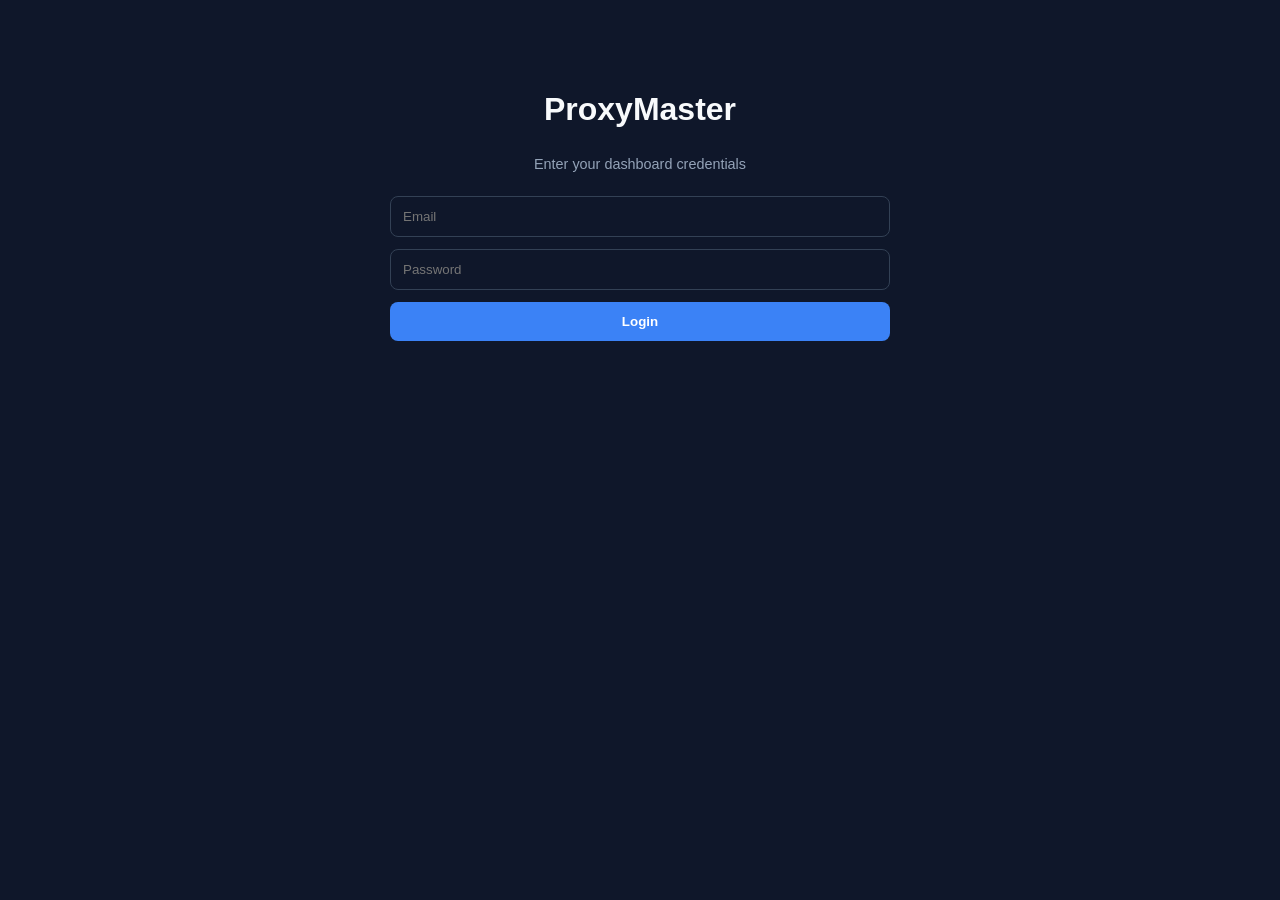
==== www/index.html @ 767919fe "Enhance UI layout: update title for clarity and adjust spacing for improved visual hierarchy" ====
<!DOCTYPE html>
<html>
<head>
    <meta charset="UTF-8">
    <title>ProxyMaster.Pro</title>
    <script src="https://unpkg.com/axios/dist/axios.min.js"></script>
    <link rel="stylesheet" href="style.css">
</head>
<body>
    <div id="app">
        <h1>ProxyMaster</h1>
        <div id="login-section">
            <p class="subtitle">Enter your dashboard credentials</p>
            <div class="input-group">
                <input type="text" id="email" placeholder="Email">
            </div>
            <div class="input-group">
                <input type="password" id="password" placeholder="Password">
            </div>
            <button class="primary-btn" onclick="login()">Login</button>
        </div>

        <div id="stats" style="display:none">
            <div class="status-grid">
                <!-- Core Status Card -->
                <div class="status-card">
                    <div class="card-icon">
                        <img src="https://proxymaster.pro/theme/Muse/favicon.ico" alt="Core">
                    </div>
                    <div class="card-info">
                        <label>Core Status</label>
                        <span id="status-text" class="status-off">Checking...</span>
                    </div>
                </div>

                <!-- Connectivity Cards -->
                <div class="status-card checkable" onclick="checkConnect('arvan', 'https://www.arvancloud.ir/fa')">
                    <div class="card-icon"><img src="[data-uri]" /></div>
                    <div class="card-info">
                        <label>Arvan Cloud</label>
                        <span id="arvan-status" class="status-neutral">Touch to Check</span>
                    </div>
                </div>

                <div class="status-card checkable" onclick="checkConnect('cf', 'https://www.cloudflare.com/ips/')">
                    <div class="card-icon"><img src="[data-uri]" /></div>
                    <div class="card-info">
                        <label>Cloudflare</label>
                        <span id="cf-status" class="status-neutral">Touch to Check</span>
                    </div>
                </div>

                <div class="status-card checkable" onclick="checkConnect('x', 'https://x.com/')">
                    <div class="card-icon"><img src="[data-uri]" /></div>
                    <div class="card-info">
                        <label>X / Twitter</label>
                        <span id="x-status" class="status-neutral">Touch to Check</span>
                    </div>
                </div>
            </div>

            <div class="usage-banner">
                Traffic Usage: <strong id="usage">0</strong> GB
            </div>

            <div class="node-select-panel">
                <label for="node-select">Shunt Default Node</label>
                <div class="control-row">
                    <select id="node-select">
                        <option value="">Loading nodes...</option>
                    </select>
                    <button id="set-node-btn" class="icon-btn primary-btn" onclick="selectNode()" title="Set Node">Set</button>
                    <button id="update-btn" class="icon-btn secondary" onclick="updateNodes()" title="Update Nodes">Sync</button>
                </div>
                <button id="toggle-btn" onclick="togglePasswall()">Toggle Passwall</button>
            </div>

            <button class="secondary" onclick="logout()">Logout</button>
        </div>
    </div>
    <script src="app.js"></script>
</body>
</html>
---- www/style.css ----
:root {
    --bg-color: #0f172a;
    --card-bg: #1e293b;
    --text-primary: #f8fafc;
    --text-secondary: #94a3b8;
    --accent: #3b82f6;
    --success: #10b981;
    --danger: #ef4444;
    --warning: #f59e0b;
}

body {
    background-color: var(--bg-color);
    color: var(--text-primary);
    font-family: 'Inter', -apple-system, sans-serif;
    display: flex;
    justify-content: center;
    padding-top: 50px;
    margin: 0;
}

#app {
    width: 100%;
    max-width: 500px;
    padding: 20px;
    text-align: center;
}

h1 { margin-bottom: 28px; font-weight: 700; }
.subtitle { color: var(--text-secondary); margin-bottom: 24px; font-size: 0.9rem; }

.input-group { margin-bottom: 12px; }
input {
    width: 100%;
    padding: 12px;
    border-radius: 8px;
    border: 1px solid #334155;
    background: #0f172a;
    color: white;
    box-sizing: border-box;
}

select {
    width: 100%;
    padding: 12px;
    border-radius: 8px;
    border: 1px solid #334155;
    background: #0f172a;
    color: white;
    box-sizing: border-box;
}

button {
    width: 100%;
    padding: 12px;
    border-radius: 8px;
    border: none;
    font-weight: 600;
    cursor: pointer;
    margin-bottom: 10px;
    transition: opacity 0.2s;
}
.primary-btn { background: var(--accent); color: white; }
.secondary { background: #334155; color: white; }
button:disabled { opacity: 0.5; cursor: not-allowed; }

/* Status Grid */
.status-grid {
    display: grid;
    grid-template-columns: 1fr 1fr;
    gap: 12px;
    margin-bottom: 20px;
}

.status-card {
    background: var(--card-bg);
    padding: 16px;
    border-radius: 12px;
    display: flex;
    align-items: center;
    justify-content: center;
    text-align: left;
    border: 1px solid #334155;
}

.checkable { cursor: pointer; transition: transform 0.1s; }
.checkable:active { transform: scale(0.97); }

.card-icon {
    font-size: 1.5rem;
    margin-right: 22px;
    width: 32px;
    text-align: center;
}
.card-icon img { width: 32px; height: 32px; border-radius: 4px; }

.card-info label {
    display: block;
    font-size: 0.75rem;
    color: var(--text-secondary);
    text-transform: uppercase;
    letter-spacing: 0.05em;
}

.card-info span { font-weight: 600; font-size: 0.9rem; }

.usage-banner {
    background: #334155;
    padding: 12px;
    border-radius: 8px;
    margin-bottom: 20px;
    font-size: 0.9rem;
}

.node-select-panel {
    background: var(--card-bg);
    border: 1px solid #334155;
    border-radius: 8px;
    padding: 12px;
    margin-bottom: 20px;
    text-align: center;
}

.node-select-panel label {
    display: block;
    margin-bottom: 8px;
    color: var(--text-secondary);
    font-size: 0.75rem;
    font-weight: 600;
    letter-spacing: 0.05em;
    text-transform: uppercase;
}

.control-row {
    display: flex;
    gap: 8px;
    margin-bottom: 12px;
    justify-content: center;
}

.control-row select {
    flex: 1;
    min-width: 0; /* Prevents select from overflowing flex container */
}

.icon-btn {
    width: auto !important;
    padding: 0 15px !important;
    margin-bottom: 0 !important;
    font-size: 0.9rem;
}

.status-on, .green { color: var(--success); }
.status-off, .red { color: var(--danger); }
.status-neutral, .yellow { color: var(--warning); }

@media (max-width: 400px) {
    .status-grid { grid-template-columns: 1fr; }
}
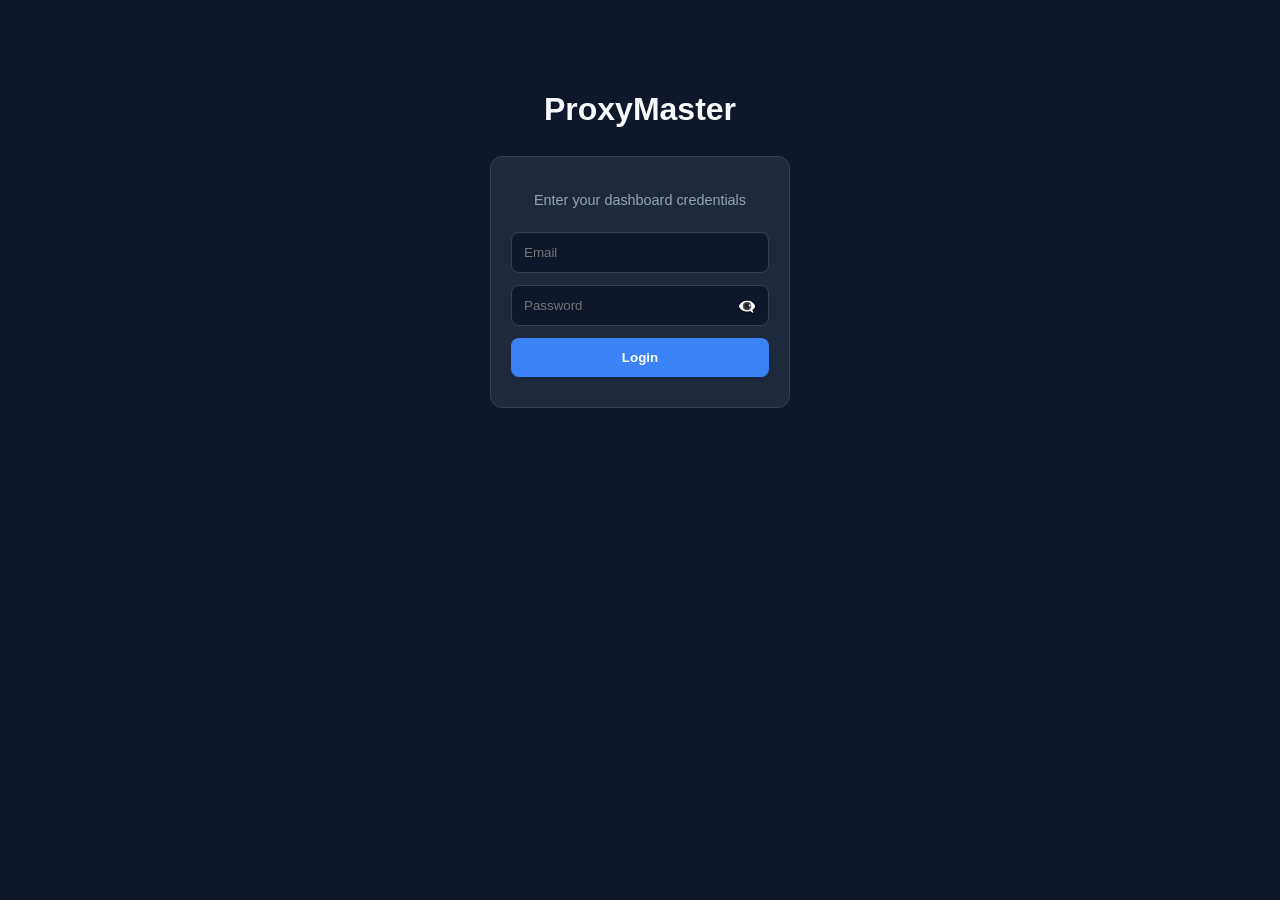
==== commit e66ee899: "Enhance login UI: add password toggle functionality and improve styling for better user experience" ====
--- a/www/index.html
+++ b/www/index.html
@@ -9,13 +9,14 @@
 <body>
     <div id="app">
         <h1>ProxyMaster</h1>
-        <div id="login-section">
+        <div id="login-section" class="login-section">
             <p class="subtitle">Enter your dashboard credentials</p>
             <div class="input-group">
                 <input type="text" id="email" placeholder="Email">
             </div>
-            <div class="input-group">
+            <div class="input-group password-container">
                 <input type="password" id="password" placeholder="Password">
+                <span class="toggle-password" onclick="togglePassword()">👁️‍🗨️</span>
             </div>
             <button class="primary-btn" onclick="login()">Login</button>
         </div>
--- a/www/style.css
+++ b/www/style.css
@@ -29,7 +29,30 @@
 h1 { margin-bottom: 28px; font-weight: 700; }
 .subtitle { color: var(--text-secondary); margin-bottom: 24px; font-size: 0.9rem; }
 
+.login-section {
+    background: var(--card-bg);
+    padding: 20px;
+    border-radius: 12px;
+    border: 1px solid #334155;
+    width: 300px;
+    margin: 0 auto;
+    box-sizing: border-box;
+}
+
 .input-group { margin-bottom: 12px; }
+
+.password-container {
+    position: relative;
+}
+
+.toggle-password {
+    position: absolute;
+    right: 12px;
+    top: 12px;
+    cursor: pointer;
+    color: var(--text-secondary);
+}
+
 input {
     width: 100%;
     padding: 12px;
@@ -156,4 +179,4 @@
 
 @media (max-width: 400px) {
     .status-grid { grid-template-columns: 1fr; }
-}
+}
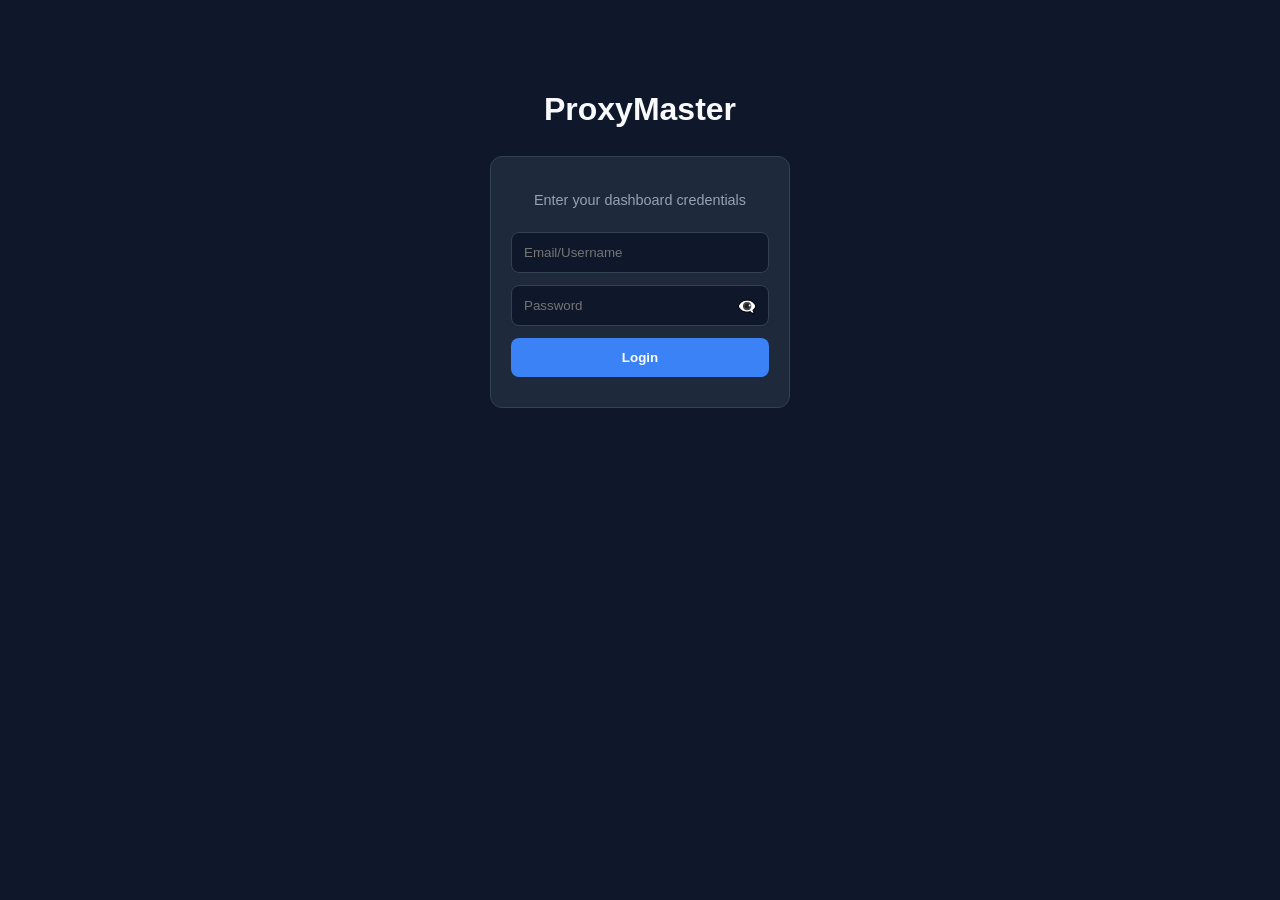
==== commit ffce44e7: "Enhance user experience: update login input placeholder, improve traffic usage display, and style ad" ====
--- a/www/index.html
+++ b/www/index.html
@@ -12,7 +12,7 @@
         <div id="login-section" class="login-section">
             <p class="subtitle">Enter your dashboard credentials</p>
             <div class="input-group">
-                <input type="text" id="email" placeholder="Email">
+                <input type="text" id="email" placeholder="Email/Username">
             </div>
             <div class="input-group password-container">
                 <input type="password" id="password" placeholder="Password">
@@ -61,7 +61,21 @@
             </div>
 
             <div class="usage-banner">
-                Traffic Usage: <strong id="usage">0</strong> GB
+                <div class="usage-details">
+                    <div class="usage-item">
+                        <label>User Email:</label> <strong id="user-email">N/A</strong>
+                    </div>
+                    <div class="usage-item">
+                        <label>Used Traffic:</label> <strong id="used-traffic">0.00 GB</strong>
+                    </div>
+                    <div class="usage-item">
+                        <label>Total Traffic:</label> <strong id="total-traffic">0.00 GB</strong>
+                    </div>
+                    <div class="usage-item">
+                        <label>Remaining Traffic:</label> <strong id="remaining-traffic">0.00 GB</strong>
+                    </div>
+                </div>
+                <button class="secondary" onclick="refreshUsage()">Refresh Usage</button>
             </div>
 
             <div class="node-select-panel">
--- a/www/style.css
+++ b/www/style.css
@@ -128,12 +128,45 @@
 .card-info span { font-weight: 600; font-size: 0.9rem; }
 
 .usage-banner {
-    background: #334155;
-    padding: 12px;
-    border-radius: 8px;
+    background: var(--card-bg);
+    padding: 16px;
+    border-radius: 12px;
+    border: 1px solid #334155;
     margin-bottom: 20px;
     font-size: 0.9rem;
-}
+    text-align: center; /* Center the button */
+}
+
+.usage-details {
+    display: grid;
+    grid-template-columns: 1fr; /* Stack items on small screens */
+    gap: 8px;
+    margin-bottom: 12px;
+    text-align: left; /* Align text within items */
+}
+
+.usage-item {
+    display: flex;
+    justify-content: space-between;
+    align-items: center;
+    padding: 4px 0;
+    border-bottom: 1px dashed rgba(255, 255, 255, 0.1);
+}
+
+.usage-item:last-child {
+    border-bottom: none;
+}
+
+.usage-item label {
+    color: var(--text-secondary);
+    font-weight: 500;
+}
+
+.usage-item strong {
+    font-weight: 600;
+    color: var(--text-primary);
+}
+
 
 .node-select-panel {
     background: var(--card-bg);
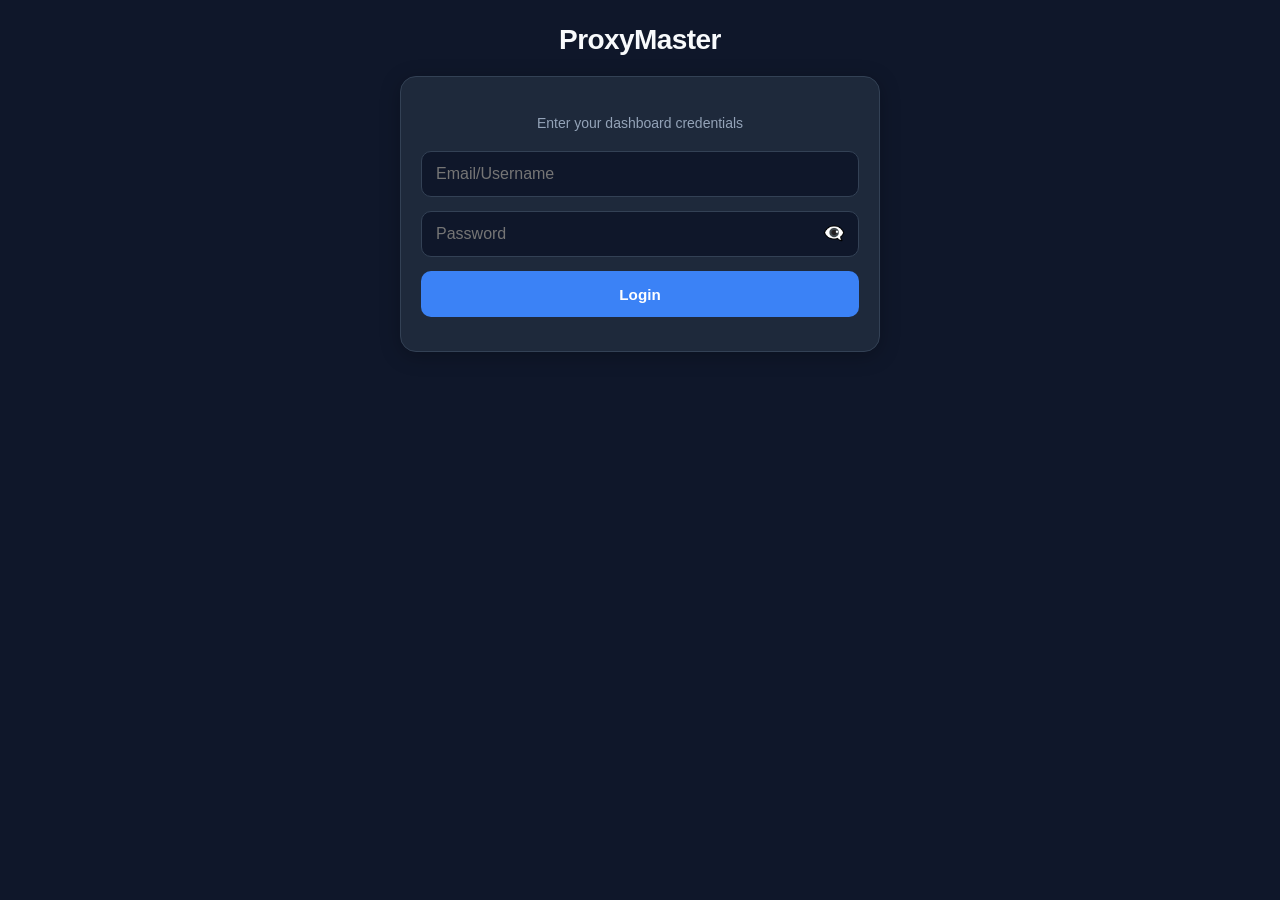
==== commit e1e2c109: "fix(ui,install): improve mobile scaling and robust Passwall2 post-install configuration" ====
--- a/www/index.html
+++ b/www/index.html
@@ -1,7 +1,8 @@
 <!DOCTYPE html>
-<html>
+<html lang="en">
 <head>
     <meta charset="UTF-8">
+    <meta name="viewport" content="width=device-width, initial-scale=1.0">
     <title>ProxyMaster.Pro</title>
     <script src="https://unpkg.com/axios/dist/axios.min.js"></script>
     <link rel="stylesheet" href="style.css">
@@ -61,21 +62,30 @@
             </div>
 
             <div class="usage-banner">
+                <div class="usage-header">
+                    <span id="plan-name">Loading...</span>
+                    <button onclick="refreshUsage()" class="compact-refresh">Refresh</button>
+                </div>
+
+                <div class="user-info-row">
+                    <strong id="user-email">...</strong>
+                    <div class="expires-detail">
+                        <label>Expires:</label> <strong id="days-remaining">...</strong>
+                    </div>
+                </div>
+
+                <div class="progress-container">
+                    <div id="usage-progress-bar" class="progress-bar"></div>
+                </div>
+
                 <div class="usage-details">
                     <div class="usage-item">
-                        <label>User Email:</label> <strong id="user-email">N/A</strong>
+                        <label>Used:</label> <strong id="used-traffic">0 GB</strong>
                     </div>
                     <div class="usage-item">
-                        <label>Used Traffic:</label> <strong id="used-traffic">0.00 GB</strong>
-                    </div>
-                    <div class="usage-item">
-                        <label>Total Traffic:</label> <strong id="total-traffic">0.00 GB</strong>
-                    </div>
-                    <div class="usage-item">
-                        <label>Remaining Traffic:</label> <strong id="remaining-traffic">0.00 GB</strong>
+                        <label>Remaining:</label> <strong id="remaining-traffic">0 GB</strong> (<span id="total-traffic">0 GB</span>)
                     </div>
                 </div>
-                <button class="secondary" onclick="refreshUsage()">Refresh Usage</button>
             </div>
 
             <div class="node-select-panel">
--- a/www/style.css
+++ b/www/style.css
@@ -1,215 +1,450 @@
 :root {
     --bg-color: #0f172a;
     --card-bg: #1e293b;
+    --border-color: #334155;
     --text-primary: #f8fafc;
     --text-secondary: #94a3b8;
     --accent: #3b82f6;
+    --accent-hover: #2563eb;
     --success: #10b981;
     --danger: #ef4444;
     --warning: #f59e0b;
 }
 
+*, *::before, *::after {
+    box-sizing: border-box;
+}
+
 body {
     background-color: var(--bg-color);
     color: var(--text-primary);
-    font-family: 'Inter', -apple-system, sans-serif;
+    font-family: 'Inter', -apple-system, BlinkMacSystemFont, "Segoe UI", Roboto, Oxygen, Ubuntu, Cantarell, sans-serif;
     display: flex;
     justify-content: center;
-    padding-top: 50px;
+    align-items: flex-start;
+    min-height: 100vh;
+    padding: 16px 12px;
     margin: 0;
+    -webkit-text-size-adjust: 100%;
 }
 
 #app {
     width: 100%;
-    max-width: 500px;
-    padding: 20px;
+    max-width: 480px;
     text-align: center;
-}
-
-h1 { margin-bottom: 28px; font-weight: 700; }
-.subtitle { color: var(--text-secondary); margin-bottom: 24px; font-size: 0.9rem; }
-
+    margin: 0 auto;
+}
+
+h1 {
+    margin-top: 8px;
+    margin-bottom: 20px;
+    font-size: 1.75rem;
+    font-weight: 700;
+    letter-spacing: -0.02em;
+}
+
+.subtitle {
+    color: var(--text-secondary);
+    margin-bottom: 20px;
+    font-size: 0.875rem;
+}
+
+/* Card Sections */
 .login-section {
     background: var(--card-bg);
-    padding: 20px;
-    border-radius: 12px;
-    border: 1px solid #334155;
-    width: 300px;
+    padding: 24px 20px;
+    border-radius: 16px;
+    border: 1px solid var(--border-color);
+    width: 100%;
     margin: 0 auto;
-    box-sizing: border-box;
-}
-
-.input-group { margin-bottom: 12px; }
+    box-shadow: 0 4px 20px rgba(0, 0, 0, 0.25);
+}
+
+.input-group {
+    margin-bottom: 14px;
+}
 
 .password-container {
     position: relative;
+    width: 100%;
 }
 
 .toggle-password {
     position: absolute;
-    right: 12px;
-    top: 12px;
+    right: 14px;
+    top: 50%;
+    transform: translateY(-50%);
     cursor: pointer;
     color: var(--text-secondary);
-}
-
-input {
-    width: 100%;
-    padding: 12px;
-    border-radius: 8px;
-    border: 1px solid #334155;
+    font-size: 1.1rem;
+    user-select: none;
+    line-height: 1;
+    display: flex;
+    align-items: center;
+    justify-content: center;
+}
+
+input, select {
+    width: 100%;
+    height: 46px;
+    padding: 10px 14px;
+    border-radius: 10px;
+    border: 1px solid var(--border-color);
     background: #0f172a;
-    color: white;
-    box-sizing: border-box;
-}
-
-select {
-    width: 100%;
-    padding: 12px;
-    border-radius: 8px;
-    border: 1px solid #334155;
-    background: #0f172a;
-    color: white;
-    box-sizing: border-box;
+    color: var(--text-primary);
+    font-size: 16px; /* Prevents iOS auto-zoom on focus */
+    outline: none;
+    transition: border-color 0.2s, box-shadow 0.2s;
+}
+
+input:focus, select:focus {
+    border-color: var(--accent);
+    box-shadow: 0 0 0 3px rgba(59, 130, 246, 0.2);
+}
+
+.password-container input {
+    padding-right: 42px;
 }
 
 button {
     width: 100%;
-    padding: 12px;
-    border-radius: 8px;
+    min-height: 46px;
+    padding: 10px 16px;
+    border-radius: 10px;
     border: none;
+    font-size: 0.95rem;
     font-weight: 600;
     cursor: pointer;
     margin-bottom: 10px;
-    transition: opacity 0.2s;
-}
-.primary-btn { background: var(--accent); color: white; }
-.secondary { background: #334155; color: white; }
-button:disabled { opacity: 0.5; cursor: not-allowed; }
+    transition: background-color 0.2s, opacity 0.2s, transform 0.1s;
+    display: inline-flex;
+    align-items: center;
+    justify-content: center;
+    touch-action: manipulation;
+}
+
+button:active {
+    transform: scale(0.98);
+}
+
+.primary-btn {
+    background: var(--accent);
+    color: #ffffff;
+}
+
+.primary-btn:hover {
+    background: var(--accent-hover);
+}
+
+.secondary {
+    background: #334155;
+    color: var(--text-primary);
+}
+
+.secondary:hover {
+    background: #475569;
+}
+
+button:disabled {
+    opacity: 0.5;
+    cursor: not-allowed;
+    transform: none !important;
+}
 
 /* Status Grid */
 .status-grid {
     display: grid;
-    grid-template-columns: 1fr 1fr;
-    gap: 12px;
-    margin-bottom: 20px;
+    grid-template-columns: repeat(2, 1fr);
+    gap: 10px;
+    margin-bottom: 16px;
 }
 
 .status-card {
     background: var(--card-bg);
-    padding: 16px;
-    border-radius: 12px;
+    padding: 12px;
+    border-radius: 14px;
+    display: flex;
+    align-items: center;
+    border: 1px solid var(--border-color);
+    box-shadow: 0 2px 8px rgba(0, 0, 0, 0.15);
+    min-width: 0; /* Ensures flex text clipping works */
+}
+
+.checkable {
+    cursor: pointer;
+    user-select: none;
+    transition: transform 0.15s, border-color 0.2s;
+    touch-action: manipulation;
+}
+
+.checkable:active {
+    transform: scale(0.97);
+}
+
+.card-icon {
+    flex-shrink: 0;
+    width: 36px;
+    height: 36px;
+    margin-right: 10px;
     display: flex;
     align-items: center;
     justify-content: center;
+}
+
+.card-icon img {
+    width: 36px;
+    height: 36px;
+    border-radius: 6px;
+    object-fit: contain;
+}
+
+.card-info {
     text-align: left;
-    border: 1px solid #334155;
-}
-
-.checkable { cursor: pointer; transition: transform 0.1s; }
-.checkable:active { transform: scale(0.97); }
-
-.card-icon {
-    font-size: 1.5rem;
-    margin-right: 22px;
-    width: 32px;
-    text-align: center;
-}
-.card-icon img { width: 32px; height: 32px; border-radius: 4px; }
+    min-width: 0;
+    flex: 1;
+}
 
 .card-info label {
     display: block;
-    font-size: 0.75rem;
+    font-size: 0.7rem;
     color: var(--text-secondary);
     text-transform: uppercase;
-    letter-spacing: 0.05em;
-}
-
-.card-info span { font-weight: 600; font-size: 0.9rem; }
-
+    letter-spacing: 0.04em;
+    font-weight: 600;
+    white-space: nowrap;
+    overflow: hidden;
+    text-overflow: ellipsis;
+    margin-bottom: 2px;
+}
+
+.card-info span {
+    font-weight: 600;
+    font-size: 0.85rem;
+    white-space: nowrap;
+    overflow: hidden;
+    text-overflow: ellipsis;
+    display: block;
+}
+
+/* Usage Banner */
 .usage-banner {
     background: var(--card-bg);
     padding: 16px;
-    border-radius: 12px;
-    border: 1px solid #334155;
-    margin-bottom: 20px;
-    font-size: 0.9rem;
-    text-align: center; /* Center the button */
+    border-radius: 14px;
+    border: 1px solid var(--border-color);
+    margin-bottom: 16px;
+    font-size: 0.875rem;
+    text-align: left;
+    box-shadow: 0 2px 8px rgba(0, 0, 0, 0.15);
+}
+
+.usage-header {
+    display: flex;
+    justify-content: space-between;
+    align-items: center;
+    margin-bottom: 10px;
+}
+
+#plan-name {
+    background: var(--accent);
+    color: #ffffff;
+    padding: 3px 9px;
+    border-radius: 6px;
+    font-size: 0.7rem;
+    font-weight: 700;
+    text-transform: uppercase;
+    letter-spacing: 0.03em;
+}
+
+.compact-refresh {
+    width: auto !important;
+    min-height: 28px !important;
+    height: 28px !important;
+    padding: 0 10px !important;
+    font-size: 0.75rem !important;
+    margin: 0 !important;
+    background: transparent !important;
+    border: 1px solid var(--border-color) !important;
+    color: var(--text-secondary);
+    border-radius: 6px !important;
+}
+
+.compact-refresh:hover {
+    color: var(--text-primary);
+    border-color: var(--text-secondary) !important;
+}
+
+.user-info-row {
+    display: flex;
+    justify-content: space-between;
+    align-items: center;
+    margin-top: 6px;
+    margin-bottom: 4px;
+    min-width: 0;
+}
+
+#user-email {
+    font-size: 0.95rem;
+    font-weight: 600;
+    color: var(--text-primary);
+    overflow: hidden;
+    text-overflow: ellipsis;
+    white-space: nowrap;
+    min-width: 0;
+    flex: 1;
+    text-align: left;
+}
+
+.expires-detail {
+    font-size: 0.8rem;
+    white-space: nowrap;
+    flex-shrink: 0;
+    margin-left: 10px;
+    text-align: right;
+}
+
+.expires-detail label {
+    color: var(--text-secondary);
+    font-weight: 500;
+}
+
+.expires-detail strong {
+    color: var(--text-primary);
+    font-weight: 600;
+}
+
+/* Progress Bar Styles */
+.progress-container {
+    background: #0f172a;
+    border-radius: 10px;
+    height: 8px;
+    margin: 12px 0;
+    overflow: hidden;
+    border: 1px solid #1e293b;
+}
+
+.progress-bar {
+    height: 100%;
+    background: var(--accent);
+    width: 0%;
+    border-radius: 10px;
+    transition: width 0.5s ease;
 }
 
 .usage-details {
-    display: grid;
-    grid-template-columns: 1fr; /* Stack items on small screens */
+    display: flex;
+    justify-content: space-between;
+    align-items: center;
+    gap: 12px;
+    font-size: 0.82rem;
+    margin-top: 8px;
+    width: 100%;
+}
+
+.usage-item {
+    white-space: nowrap;
+    flex-shrink: 0;
+}
+
+.usage-item label {
+    color: var(--text-secondary);
+    font-weight: 500;
+}
+
+.usage-item strong {
+    font-weight: 600;
+    color: var(--text-primary);
+}
+
+/* Node Selection Panel */
+.node-select-panel {
+    background: var(--card-bg);
+    border: 1px solid var(--border-color);
+    border-radius: 14px;
+    padding: 16px;
+    margin-bottom: 16px;
+    text-align: center;
+    box-shadow: 0 2px 8px rgba(0, 0, 0, 0.15);
+}
+
+.node-select-panel label {
+    display: block;
+    margin-bottom: 10px;
+    color: var(--text-secondary);
+    font-size: 0.75rem;
+    font-weight: 600;
+    letter-spacing: 0.05em;
+    text-transform: uppercase;
+    text-align: left;
+}
+
+.control-row {
+    display: flex;
     gap: 8px;
     margin-bottom: 12px;
-    text-align: left; /* Align text within items */
-}
-
-.usage-item {
-    display: flex;
-    justify-content: space-between;
-    align-items: center;
-    padding: 4px 0;
-    border-bottom: 1px dashed rgba(255, 255, 255, 0.1);
-}
-
-.usage-item:last-child {
-    border-bottom: none;
-}
-
-.usage-item label {
-    color: var(--text-secondary);
-    font-weight: 500;
-}
-
-.usage-item strong {
-    font-weight: 600;
-    color: var(--text-primary);
-}
-
-
-.node-select-panel {
-    background: var(--card-bg);
-    border: 1px solid #334155;
-    border-radius: 8px;
-    padding: 12px;
-    margin-bottom: 20px;
-    text-align: center;
-}
-
-.node-select-panel label {
-    display: block;
-    margin-bottom: 8px;
-    color: var(--text-secondary);
-    font-size: 0.75rem;
-    font-weight: 600;
-    letter-spacing: 0.05em;
-    text-transform: uppercase;
-}
-
-.control-row {
-    display: flex;
-    gap: 8px;
-    margin-bottom: 12px;
-    justify-content: center;
+    align-items: center;
 }
 
 .control-row select {
     flex: 1;
-    min-width: 0; /* Prevents select from overflowing flex container */
+    min-width: 0;
 }
 
 .icon-btn {
     width: auto !important;
-    padding: 0 15px !important;
+    height: 46px !important;
+    min-height: 46px !important;
+    padding: 0 14px !important;
     margin-bottom: 0 !important;
-    font-size: 0.9rem;
+    font-size: 0.875rem;
+    flex-shrink: 0;
+    white-space: nowrap;
 }
 
 .status-on, .green { color: var(--success); }
 .status-off, .red { color: var(--danger); }
 .status-neutral, .yellow { color: var(--warning); }
 
-@media (max-width: 400px) {
-    .status-grid { grid-template-columns: 1fr; }
+/* Responsive adjustments for narrow screens (< 360px) */
+@media screen and (max-width: 360px) {
+    body {
+        padding: 12px 8px;
+    }
+    
+    .status-grid {
+        gap: 8px;
+    }
+    
+    .status-card {
+        padding: 10px 8px;
+    }
+    
+    .card-icon {
+        width: 30px;
+        height: 30px;
+        margin-right: 8px;
+    }
+    
+    .card-icon img {
+        width: 30px;
+        height: 30px;
+    }
+    
+    .card-info span {
+        font-size: 0.8rem;
+    }
+    
+    .control-row {
+        gap: 6px;
+    }
+    
+    .usage-details {
+        font-size: 0.72rem;
+        gap: 2px;
+    }
+
+    .icon-btn {
+        padding: 0 10px !important;
+        font-size: 0.8rem;
+    }
 }
